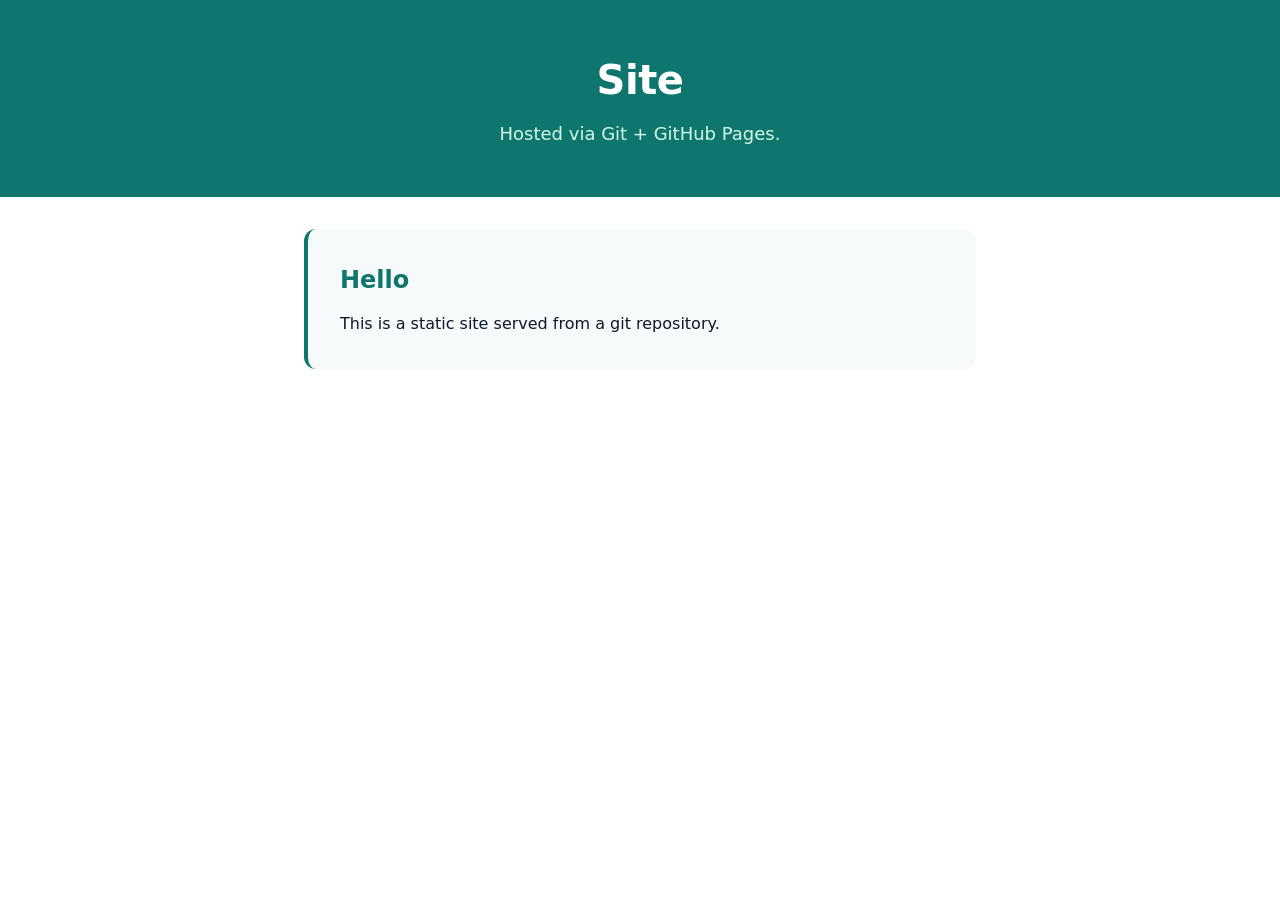
==== index.html @ 2f575ad1 "Initial commit: static site for GitHub Pages hosting" ====
<!DOCTYPE html>
<html lang="en">
<head>
  <meta charset="UTF-8" />
  <meta name="viewport" content="width=device-width, initial-scale=1.0" />
  <title>Site</title>
  <link rel="stylesheet" href="css/style.css" />
</head>
<body>
  <header>
    <h1>Site</h1>
    <p>Hosted via Git + GitHub Pages.</p>
  </header>
  <main>
    <section>
      <h2>Hello</h2>
      <p>This is a static site served from a git repository.</p>
    </section>
  </main>
  <script src="js/app.js"></script>
</body>
</html>
---- css/style.css ----
:root {
  --bg: #ffffff;
  --surface: #f7fafb;
  --text: #0f172a;
  --muted: #475569;
  --teal: #0f766e;
  --teal-hover: #0d9488;
  --coral: #ff5a3c;
  --gold: #ffd700;
}

* { box-sizing: border-box; margin: 0; padding: 0; }

html { scroll-behavior: smooth; }

body {
  font-family: system-ui, -apple-system, BlinkMacSystemFont, 'Segoe UI', Roboto, sans-serif;
  background: var(--bg);
  color: var(--text);
  line-height: 1.6;
  min-height: 100vh;
}

header {
  background: var(--teal);
  color: #fff;
  padding: 3rem 1.5rem;
  text-align: center;
}

header h1 { font-size: 2.5rem; margin-bottom: 0.5rem; letter-spacing: -0.5px; }
header p { color: #d1fae5; font-size: 1.125rem; }

main { max-width: 720px; margin: 2rem auto; padding: 0 1.5rem; display: grid; gap: 2rem; }

section { background: var(--surface); padding: 2rem; border-radius: 12px; border-left: 4px solid var(--teal); }

h2 { color: var(--teal); margin-bottom: 0.75rem; }

a { color: var(--coral); text-decoration: none; font-weight: 600; }
a:hover { text-decoration: underline; }

footer {
  margin-top: 3rem;
  padding: 2rem 1.5rem;
  text-align: center;
  color: var(--muted);
  font-size: 0.875rem;
  border-top: 1px solid #e2e8f0;
}

.btn {
  display: inline-block;
  background: var(--coral);
  color: #fff;
  padding: 0.6rem 1.2rem;
  border-radius: 8px;
  font-weight: 600;
  margin-top: 1rem;
}
.btn:hover { background: #e5452e; }

.gold-accent { color: var(--gold); font-weight: 700; }

@media (max-width: 640px) {
  header { padding: 2rem 1rem; }
  header h1 { font-size: 1.75rem; }
  main { margin: 1rem auto; padding: 0 1rem; }
}
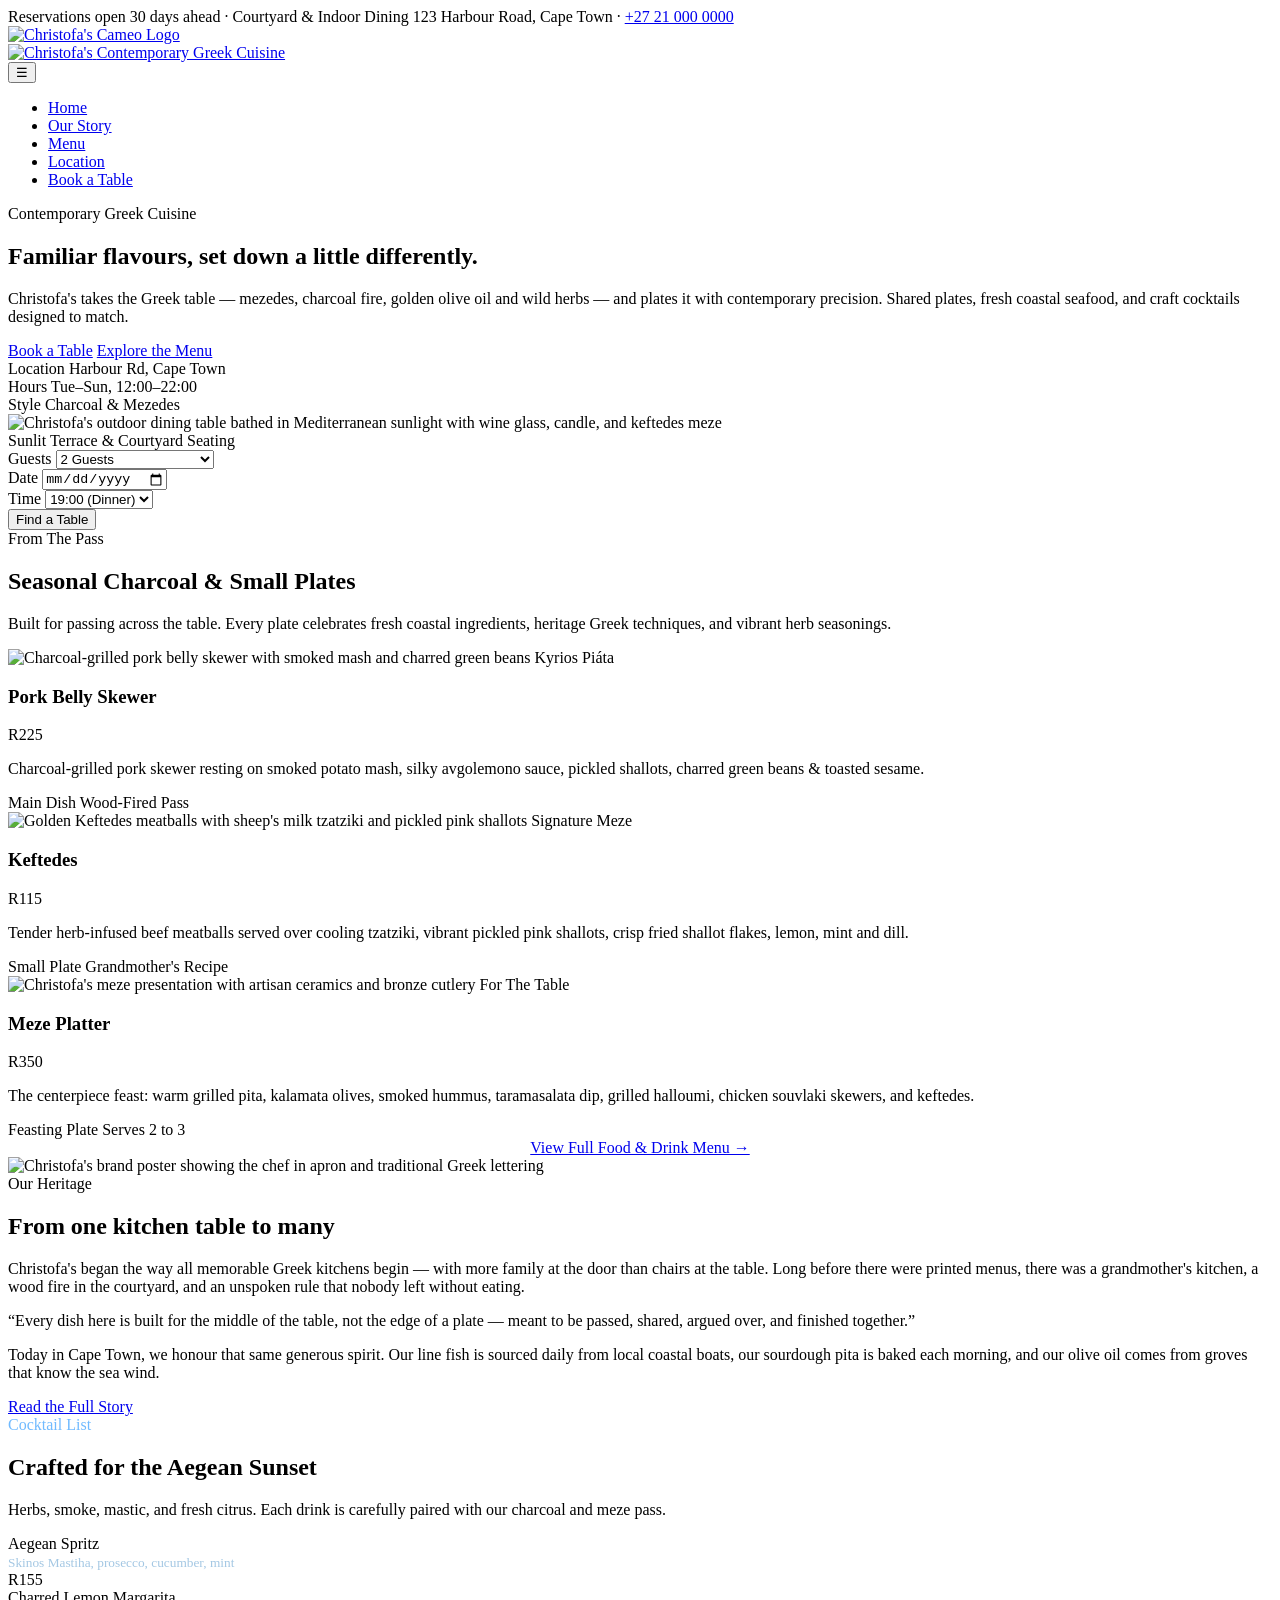
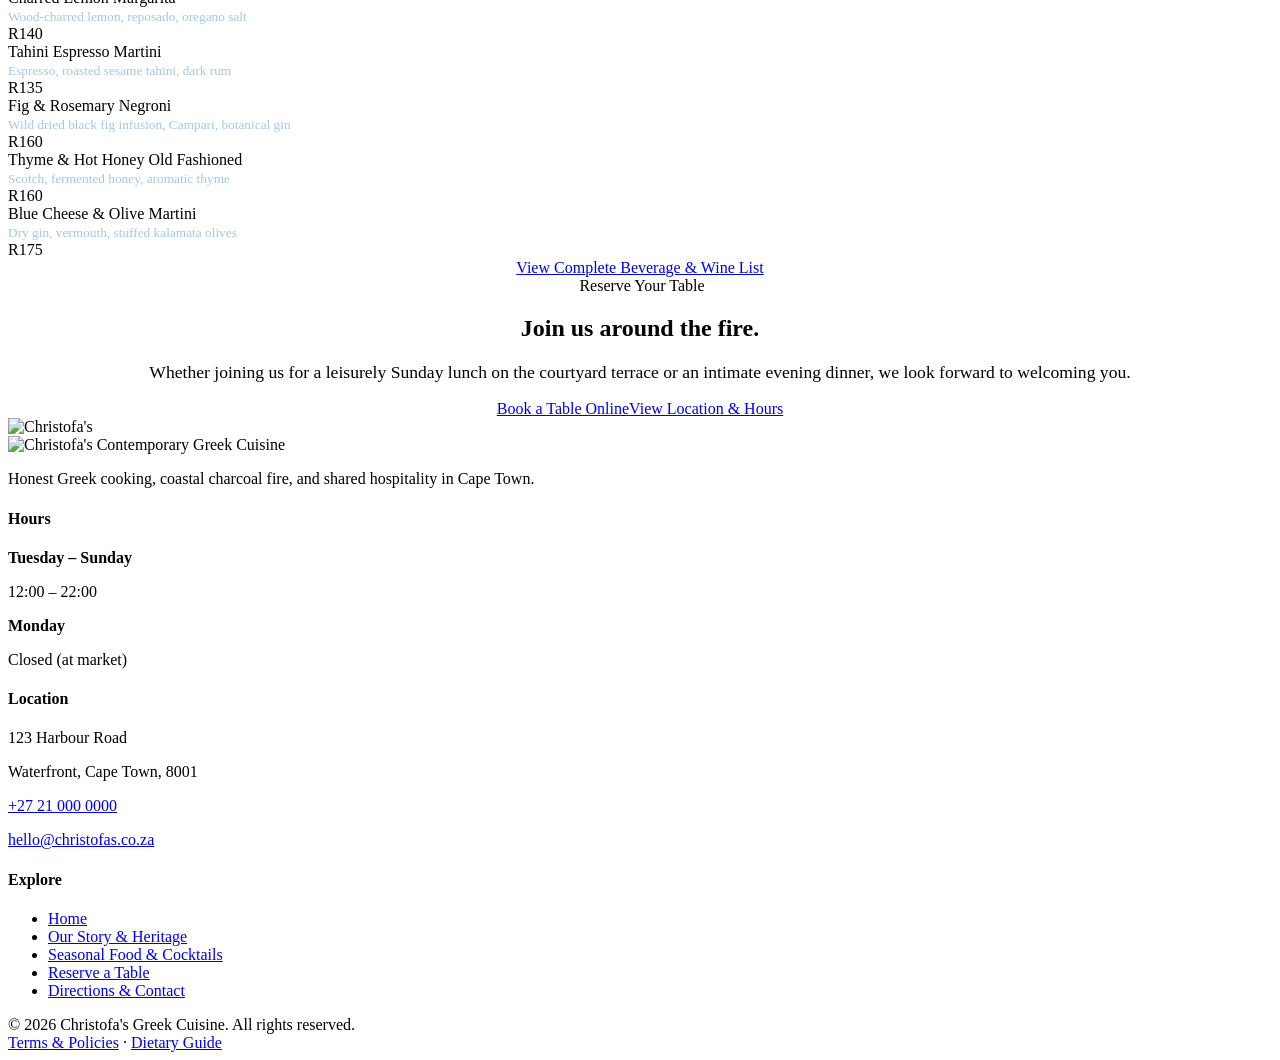
==== commit 83854e4d: "Add christofas website content" ====
--- a/index.html
+++ b/index.html
@@ -1,22 +1,366 @@
 <!DOCTYPE html>
 <html lang="en">
 <head>
-  <meta charset="UTF-8" />
-  <meta name="viewport" content="width=device-width, initial-scale=1.0" />
-  <title>Site</title>
-  <link rel="stylesheet" href="css/style.css" />
+  <meta charset="UTF-8">
+  <meta name="viewport" content="width=device-width, initial-scale=1.0">
+  <title>Christofa's — Contemporary Greek Cuisine | Cape Town</title>
+  <meta name="description" content="Christofa's brings contemporary Greek cuisine to Cape Town. Wood-grilled mezedes, seasonal plates, craft cocktails, and authentic family hospitality on Harbour Road.">
+  <link rel="icon" type="image/png" href="assets/img/favicon.png">
+  <link rel="preconnect" href="https://fonts.googleapis.com">
+  <link rel="preconnect" href="https://fonts.gstatic.com" crossorigin>
+  <link href="https://fonts.googleapis.com/css2?family=Cormorant+Garamond:ital,wght@1,500;1,600&family=Playfair+Display:ital,wght@0,500;0,600;0,700;1,500&family=Plus+Jakarta+Sans:wght@400;500;600;700&display=swap" rel="stylesheet">
+  <link rel="stylesheet" href="assets/css/style.css">
 </head>
 <body>
-  <header>
-    <h1>Site</h1>
-    <p>Hosted via Git + GitHub Pages.</p>
+
+  <!-- Top Announcement Bar -->
+  <div class="top-bar">
+    <div class="container top-bar__inner">
+      <span>Reservations open 30 days ahead · Courtyard &amp; Indoor Dining</span>
+      <span>123 Harbour Road, Cape Town · <a href="tel:+27210000000">+27 21 000 0000</a></span>
+    </div>
+  </div>
+
+  <!-- Header -->
+  <header class="site-header">
+    <div class="container site-header__inner">
+      <a href="index.html" class="brand" aria-label="Christofa's Home">
+        <img src="assets/img/logo-cameo-transparent.png" alt="Christofa's Cameo Logo" class="brand__logo-img">
+        <div class="brand__text">
+          <img src="assets/img/logo-wordmark.png" alt="Christofa's" class="brand__wordmark-img">
+          <span class="brand__tagline">Contemporary Greek Cuisine</span>
+        </div>
+      </a>
+
+      <button class="nav-toggle" aria-expanded="false" aria-label="Toggle navigation">☰</button>
+
+      <ul class="nav-list">
+        <li><a href="index.html" aria-current="page">Home</a></li>
+        <li><a href="our-story.html">Our Story</a></li>
+        <li><a href="menu.html">Menu</a></li>
+        <li><a href="contact.html">Location</a></li>
+        <li><a href="book.html" class="btn btn-primary btn-sm">Book a Table</a></li>
+      </ul>
+    </div>
   </header>
-  <main>
-    <section>
-      <h2>Hello</h2>
-      <p>This is a static site served from a git repository.</p>
-    </section>
-  </main>
-  <script src="js/app.js"></script>
+
+  <!-- Greek Key Meander Divider -->
+  <div class="greek-key-band" aria-hidden="true"></div>
+
+  <!-- Hero Section -->
+  <section class="hero">
+    <div class="container hero__inner">
+      <div class="hero__text">
+        <span class="eyebrow eyebrow--no-lines">Contemporary Greek Cuisine</span>
+        <h1 class="hero__title">Familiar flavours, set down a little differently.</h1>
+        <p class="hero__desc">Christofa's takes the Greek table — mezedes, charcoal fire, golden olive oil and wild herbs — and plates it with contemporary precision. Shared plates, fresh coastal seafood, and craft cocktails designed to match.</p>
+        
+        <div class="hero__actions">
+          <a href="book.html" class="btn btn-primary">Book a Table</a>
+          <a href="menu.html" class="btn btn-ghost">Explore the Menu</a>
+        </div>
+
+        <div class="hero__meta">
+          <div class="hero__meta-item">
+            <span class="hero__meta-label">Location</span>
+            <span class="hero__meta-val">Harbour Rd, Cape Town</span>
+          </div>
+          <div class="hero__meta-item">
+            <span class="hero__meta-label">Hours</span>
+            <span class="hero__meta-val">Tue–Sun, 12:00–22:00</span>
+          </div>
+          <div class="hero__meta-item">
+            <span class="hero__meta-label">Style</span>
+            <span class="hero__meta-val">Charcoal &amp; Mezedes</span>
+          </div>
+        </div>
+      </div>
+
+      <div class="hero__media">
+        <div class="hero__media-card">
+          <img src="assets/img/dish-keftedes-table.jpg" alt="Christofa's outdoor dining table bathed in Mediterranean sunlight with wine glass, candle, and keftedes meze" width="1600" height="900">
+          <div class="hero__media-badge">
+            <span class="hero__badge-dot"></span>
+            <span>Sunlit Terrace &amp; Courtyard Seating</span>
+          </div>
+        </div>
+      </div>
+    </div>
+  </section>
+
+  <!-- Quick Reservation Bar -->
+  <div class="container">
+    <div class="quick-book">
+      <form class="quick-book__form" data-quick-book>
+        <div class="quick-book__field">
+          <label for="quickGuests">Guests</label>
+          <select id="quickGuests" name="quickGuests">
+            <option value="1">1 Person</option>
+            <option value="2" selected>2 Guests</option>
+            <option value="3">3 Guests</option>
+            <option value="4">4 Guests</option>
+            <option value="5">5 Guests</option>
+            <option value="6">6 Guests</option>
+            <option value="8">8 Guests (Large Table)</option>
+          </select>
+        </div>
+        <div class="quick-book__field">
+          <label for="quickDate">Date</label>
+          <input type="date" id="quickDate" name="quickDate">
+        </div>
+        <div class="quick-book__field">
+          <label for="quickTime">Time</label>
+          <select id="quickTime" name="quickTime">
+            <option value="12:00">12:00 (Lunch)</option>
+            <option value="12:30">12:30 (Lunch)</option>
+            <option value="13:00">13:00 (Lunch)</option>
+            <option value="13:30">13:30 (Lunch)</option>
+            <option value="18:00">18:00 (Dinner)</option>
+            <option value="18:30">18:30 (Dinner)</option>
+            <option value="19:00" selected>19:00 (Dinner)</option>
+            <option value="19:30">19:30 (Dinner)</option>
+            <option value="20:00">20:00 (Dinner)</option>
+          </select>
+        </div>
+        <button type="submit" class="btn btn-primary">Find a Table</button>
+      </form>
+    </div>
+  </div>
+
+  <!-- Section: From the Kitchen -->
+  <section class="section">
+    <div class="container">
+      <div class="section__head">
+        <span class="eyebrow">From The Pass</span>
+        <h2>Seasonal Charcoal &amp; Small Plates</h2>
+        <p>Built for passing across the table. Every plate celebrates fresh coastal ingredients, heritage Greek techniques, and vibrant herb seasonings.</p>
+      </div>
+
+      <div class="grid-3">
+        <!-- Dish 1: Pork Belly -->
+        <article class="dish-card">
+          <div class="dish-card__media">
+            <img src="assets/img/dish-pork-skewer.jpg" alt="Charcoal-grilled pork belly skewer with smoked mash and charred green beans" loading="lazy">
+            <span class="dish-card__tag">Kyrios Piáta</span>
+          </div>
+          <div class="dish-card__body">
+            <div class="dish-card__header">
+              <h3 class="dish-card__title">Pork Belly Skewer</h3>
+              <span class="dish-card__price">R225</span>
+            </div>
+            <p class="dish-card__desc">Charcoal-grilled pork skewer resting on smoked potato mash, silky avgolemono sauce, pickled shallots, charred green beans &amp; toasted sesame.</p>
+            <div class="dish-card__footer">
+              <span>Main Dish</span>
+              <span>Wood-Fired Pass</span>
+            </div>
+          </div>
+        </article>
+
+        <!-- Dish 2: Keftedes -->
+        <article class="dish-card">
+          <div class="dish-card__media">
+            <img src="assets/img/dish-keftedes-close.jpg" alt="Golden Keftedes meatballs with sheep's milk tzatziki and pickled pink shallots" loading="lazy">
+            <span class="dish-card__tag">Signature Meze</span>
+          </div>
+          <div class="dish-card__body">
+            <div class="dish-card__header">
+              <h3 class="dish-card__title">Keftedes</h3>
+              <span class="dish-card__price">R115</span>
+            </div>
+            <p class="dish-card__desc">Tender herb-infused beef meatballs served over cooling tzatziki, vibrant pickled pink shallots, crisp fried shallot flakes, lemon, mint and dill.</p>
+            <div class="dish-card__footer">
+              <span>Small Plate</span>
+              <span>Grandmother's Recipe</span>
+            </div>
+          </div>
+        </article>
+
+        <!-- Dish 3: Meze Platter & Table Sharing -->
+        <article class="dish-card">
+          <div class="dish-card__media">
+            <img src="assets/img/dish-keftedes-flatlay.jpg" alt="Christofa's meze presentation with artisan ceramics and bronze cutlery" loading="lazy">
+            <span class="dish-card__tag">For The Table</span>
+          </div>
+          <div class="dish-card__body">
+            <div class="dish-card__header">
+              <h3 class="dish-card__title">Meze Platter</h3>
+              <span class="dish-card__price">R350</span>
+            </div>
+            <p class="dish-card__desc">The centerpiece feast: warm grilled pita, kalamata olives, smoked hummus, taramasalata dip, grilled halloumi, chicken souvlaki skewers, and keftedes.</p>
+            <div class="dish-card__footer">
+              <span>Feasting Plate</span>
+              <span>Serves 2 to 3</span>
+            </div>
+          </div>
+        </article>
+      </div>
+
+      <div style="text-align: center; margin-top: var(--space-4);">
+        <a href="menu.html" class="btn btn-ghost">View Full Food &amp; Drink Menu →</a>
+      </div>
+    </div>
+  </section>
+
+  <!-- Greek Key Accent Line -->
+  <div class="greek-key-band greek-key-band--blue" aria-hidden="true"></div>
+
+  <!-- Section: Brand Story & Philosophy -->
+  <section class="section section--alt">
+    <div class="container story-split">
+      <div class="story-split__poster">
+        <img src="assets/img/chef-poster.jpg" alt="Christofa's brand poster showing the chef in apron and traditional Greek lettering" loading="lazy">
+      </div>
+      <div class="story-split__content">
+        <span class="eyebrow eyebrow--olive">Our Heritage</span>
+        <h2>From one kitchen table to many</h2>
+        <p>Christofa's began the way all memorable Greek kitchens begin — with more family at the door than chairs at the table. Long before there were printed menus, there was a grandmother's kitchen, a wood fire in the courtyard, and an unspoken rule that nobody left without eating.</p>
+        
+        <div class="quote-box">
+          “Every dish here is built for the middle of the table, not the edge of a plate — meant to be passed, shared, argued over, and finished together.”
+        </div>
+
+        <p>Today in Cape Town, we honour that same generous spirit. Our line fish is sourced daily from local coastal boats, our sourdough pita is baked each morning, and our olive oil comes from groves that know the sea wind.</p>
+        
+        <div style="margin-top: var(--space-3);">
+          <a href="our-story.html" class="btn btn-primary">Read the Full Story</a>
+        </div>
+      </div>
+    </div>
+  </section>
+
+  <!-- Section: Cocktails & Aperitifs -->
+  <section class="section section--navy">
+    <div class="container">
+      <div class="section__head">
+        <span class="eyebrow" style="color: #70BAFF;">Cocktail List</span>
+        <h2>Crafted for the Aegean Sunset</h2>
+        <p>Herbs, smoke, mastic, and fresh citrus. Each drink is carefully paired with our charcoal and meze pass.</p>
+      </div>
+
+      <div class="cocktail-grid">
+        <div class="cocktail-item">
+          <div>
+            <div class="cocktail-item__name">Aegean Spritz</div>
+            <small style="color: #A3C7E3;">Skinos Mastiha, prosecco, cucumber, mint</small>
+          </div>
+          <span class="cocktail-item__price">R155</span>
+        </div>
+
+        <div class="cocktail-item">
+          <div>
+            <div class="cocktail-item__name">Charred Lemon Margarita</div>
+            <small style="color: #A3C7E3;">Wood-charred lemon, reposado, oregano salt</small>
+          </div>
+          <span class="cocktail-item__price">R140</span>
+        </div>
+
+        <div class="cocktail-item">
+          <div>
+            <div class="cocktail-item__name">Tahini Espresso Martini</div>
+            <small style="color: #A3C7E3;">Espresso, roasted sesame tahini, dark rum</small>
+          </div>
+          <span class="cocktail-item__price">R135</span>
+        </div>
+
+        <div class="cocktail-item">
+          <div>
+            <div class="cocktail-item__name">Fig &amp; Rosemary Negroni</div>
+            <small style="color: #A3C7E3;">Wild dried black fig infusion, Campari, botanical gin</small>
+          </div>
+          <span class="cocktail-item__price">R160</span>
+        </div>
+
+        <div class="cocktail-item">
+          <div>
+            <div class="cocktail-item__name">Thyme &amp; Hot Honey Old Fashioned</div>
+            <small style="color: #A3C7E3;">Scotch, fermented honey, aromatic thyme</small>
+          </div>
+          <span class="cocktail-item__price">R160</span>
+        </div>
+
+        <div class="cocktail-item">
+          <div>
+            <div class="cocktail-item__name">Blue Cheese &amp; Olive Martini</div>
+            <small style="color: #A3C7E3;">Dry gin, vermouth, stuffed kalamata olives</small>
+          </div>
+          <span class="cocktail-item__price">R175</span>
+        </div>
+      </div>
+
+      <div style="text-align: center; margin-top: var(--space-4);">
+        <a href="menu.html" class="btn btn-secondary" style="border: 1px solid rgba(255,255,255,0.3);">View Complete Beverage &amp; Wine List</a>
+      </div>
+    </div>
+  </section>
+
+  <!-- Section: Reservation Call to Action -->
+  <section class="section" style="background: linear-gradient(180deg, var(--color-bg) 0%, var(--color-bg-alt) 100%); text-align: center;">
+    <div class="container container-narrow">
+      <img src="assets/img/olive-sprig.png" alt="" class="vignette-icon">
+      <span class="eyebrow eyebrow--no-lines">Reserve Your Table</span>
+      <h2>Join us around the fire.</h2>
+      <p style="margin-inline: auto; font-size: 1.1rem;">Whether joining us for a leisurely Sunday lunch on the courtyard terrace or an intimate evening dinner, we look forward to welcoming you.</p>
+      
+      <div style="display: flex; gap: var(--space-2); justify-content: center; flex-wrap: wrap; margin-top: var(--space-3);">
+        <a href="book.html" class="btn btn-primary">Book a Table Online</a>
+        <a href="contact.html" class="btn btn-ghost">View Location &amp; Hours</a>
+      </div>
+    </div>
+  </section>
+
+  <!-- Footer -->
+  <footer class="site-footer">
+    <div class="container">
+      <div class="footer__grid">
+        <div class="footer__brand">
+          <div class="brand" style="margin-bottom: 0.6rem;">
+            <img src="assets/img/logo-cameo-transparent.png" alt="Christofa's" class="footer__logo-img">
+            <div class="brand__text">
+              <img src="assets/img/logo-wordmark-white.png" alt="Christofa's" class="footer__wordmark-img">
+              <span class="brand__tagline">Contemporary Greek Cuisine</span>
+            </div>
+          </div>
+          <p class="footer__desc">Honest Greek cooking, coastal charcoal fire, and shared hospitality in Cape Town.</p>
+        </div>
+
+        <div class="footer__col">
+          <h4>Hours</h4>
+          <p><strong>Tuesday – Sunday</strong></p>
+          <p>12:00 – 22:00</p>
+          <p style="margin-top: 0.6rem;"><strong>Monday</strong></p>
+          <p>Closed (at market)</p>
+        </div>
+
+        <div class="footer__col">
+          <h4>Location</h4>
+          <p>123 Harbour Road</p>
+          <p>Waterfront, Cape Town, 8001</p>
+          <p style="margin-top: 0.6rem;"><a href="tel:+27210000000">+27 21 000 0000</a></p>
+          <p><a href="mailto:hello@christofas.co.za">hello@christofas.co.za</a></p>
+        </div>
+
+        <div class="footer__col">
+          <h4>Explore</h4>
+          <ul class="footer__nav">
+            <li><a href="index.html">Home</a></li>
+            <li><a href="our-story.html">Our Story &amp; Heritage</a></li>
+            <li><a href="menu.html">Seasonal Food &amp; Cocktails</a></li>
+            <li><a href="book.html">Reserve a Table</a></li>
+            <li><a href="contact.html">Directions &amp; Contact</a></li>
+          </ul>
+        </div>
+      </div>
+
+      <div class="footer__bottom">
+        <div>&copy; <span data-year>2026</span> Christofa's Greek Cuisine. All rights reserved.</div>
+        <div>
+          <a href="contact.html">Terms &amp; Policies</a> · 
+          <a href="contact.html">Dietary Guide</a>
+        </div>
+      </div>
+    </div>
+  </footer>
+
+  <script src="assets/js/main.js"></script>
 </body>
 </html>
